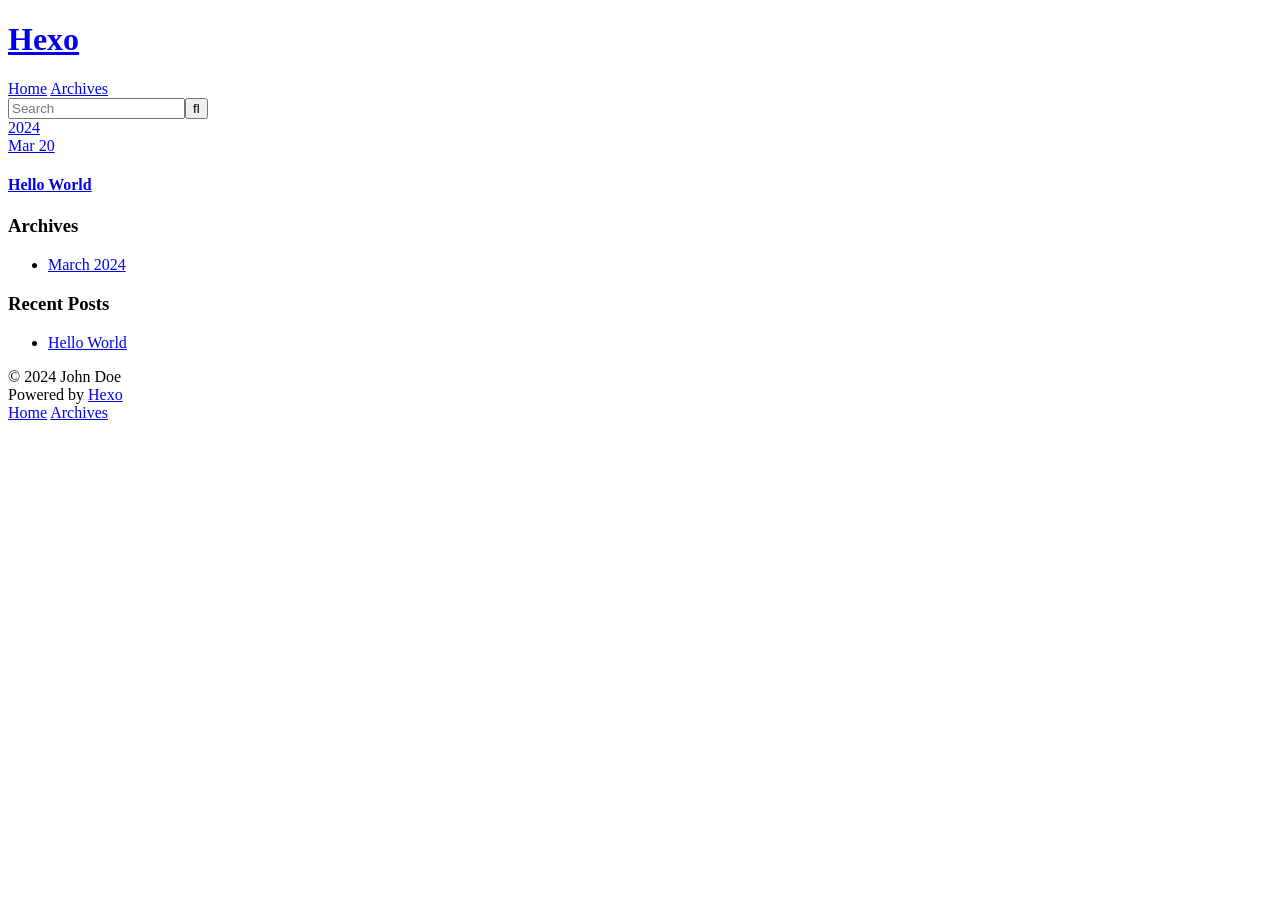
==== archives/index.html @ eaa98f66 "Site updated: 2024-03-20 21:37:16" ====
<!DOCTYPE html>
<html>
<head>
  <meta charset="utf-8">
  
  
  <title>Archives | Hexo</title>
  <meta name="viewport" content="width=device-width, initial-scale=1, shrink-to-fit=no">
  <meta property="og:type" content="website">
<meta property="og:title" content="Hexo">
<meta property="og:url" content="http://example.com/archives/index.html">
<meta property="og:site_name" content="Hexo">
<meta property="og:locale" content="en_US">
<meta property="article:author" content="John Doe">
<meta name="twitter:card" content="summary">
  
    <link rel="alternate" href="/atom.xml" title="Hexo" type="application/atom+xml">
  
  
    <link rel="shortcut icon" href="/favicon.png">
  
  
  
<link rel="stylesheet" href="/css/style.css">

  
    
<link rel="stylesheet" href="/fancybox/jquery.fancybox.min.css">

  
  
<meta name="generator" content="Hexo 7.1.1"></head>

<body>
  <div id="container">
    <div id="wrap">
      <header id="header">
  <div id="banner"></div>
  <div id="header-outer" class="outer">
    <div id="header-title" class="inner">
      <h1 id="logo-wrap">
        <a href="/" id="logo">Hexo</a>
      </h1>
      
    </div>
    <div id="header-inner" class="inner">
      <nav id="main-nav">
        <a id="main-nav-toggle" class="nav-icon"><span class="fa fa-bars"></span></a>
        
          <a class="main-nav-link" href="/">Home</a>
        
          <a class="main-nav-link" href="/archives">Archives</a>
        
      </nav>
      <nav id="sub-nav">
        
        
          <a class="nav-icon" href="/atom.xml" title="RSS Feed"><span class="fa fa-rss"></span></a>
        
        <a class="nav-icon nav-search-btn" title="Search"><span class="fa fa-search"></span></a>
      </nav>
      <div id="search-form-wrap">
        <form action="//google.com/search" method="get" accept-charset="UTF-8" class="search-form"><input type="search" name="q" class="search-form-input" placeholder="Search"><button type="submit" class="search-form-submit">&#xF002;</button><input type="hidden" name="sitesearch" value="http://example.com"></form>
      </div>
    </div>
  </div>
</header>

      <div class="outer">
        <section id="main">
  
  
    
    
      
      
      <section class="archives-wrap">
        <div class="archive-year-wrap">
          <a href="/archives/2024" class="archive-year">2024</a>
        </div>
        <div class="archives">
    
    <article class="archive-article archive-type-post">
  <div class="archive-article-inner">
    <header class="archive-article-header">
      <a href="/2024/03/20/hello-world/" class="archive-article-date">
  <time class="dt-published" datetime="2024-03-20T13:32:42.208Z" itemprop="datePublished">Mar 20</time>
</a>
      
  
    <h1 itemprop="name">
      <a class="archive-article-title" href="/2024/03/20/hello-world/">Hello World</a>
    </h1>
  

    </header>
  </div>
</article>
  
  
    </div></section>
  


</section>
        
          <aside id="sidebar">
  
    

  
    

  
    
  
    
  <div class="widget-wrap">
    <h3 class="widget-title">Archives</h3>
    <div class="widget">
      <ul class="archive-list"><li class="archive-list-item"><a class="archive-list-link" href="/archives/2024/03/">March 2024</a></li></ul>
    </div>
  </div>


  
    
  <div class="widget-wrap">
    <h3 class="widget-title">Recent Posts</h3>
    <div class="widget">
      <ul>
        
          <li>
            <a href="/2024/03/20/hello-world/">Hello World</a>
          </li>
        
      </ul>
    </div>
  </div>

  
</aside>
        
      </div>
      <footer id="footer">
  
  <div class="outer">
    <div id="footer-info" class="inner">
      
      &copy; 2024 John Doe<br>
      Powered by <a href="https://hexo.io/" target="_blank">Hexo</a>
    </div>
  </div>
</footer>

    </div>
    <nav id="mobile-nav">
  
    <a href="/" class="mobile-nav-link">Home</a>
  
    <a href="/archives" class="mobile-nav-link">Archives</a>
  
</nav>
    


<script src="/js/jquery-3.6.4.min.js"></script>



  
<script src="/fancybox/jquery.fancybox.min.js"></script>




<script src="/js/script.js"></script>





  </div>
</body>
</html>
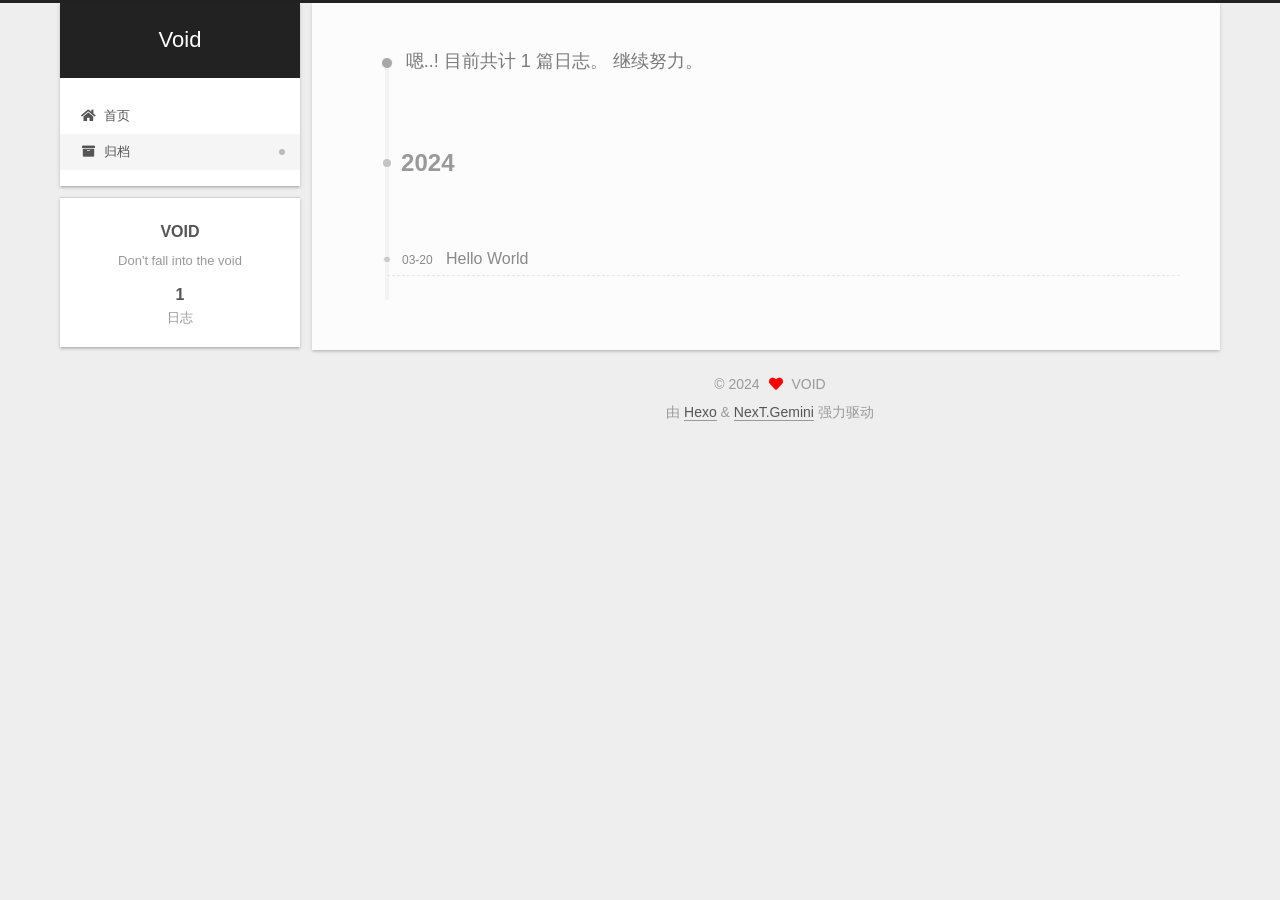
==== commit 346ae6fe: "Site updated: 2024-03-21 13:04:26" ====
--- a/archives/index.html
+++ b/archives/index.html
@@ -1,185 +1,342 @@
 <!DOCTYPE html>
-<html>
+<html lang="zh-CN">
 <head>
-  <meta charset="utf-8">
-  
-  
-  <title>Archives | Hexo</title>
-  <meta name="viewport" content="width=device-width, initial-scale=1, shrink-to-fit=no">
-  <meta property="og:type" content="website">
-<meta property="og:title" content="Hexo">
+  <meta charset="UTF-8">
+<meta name="viewport" content="width=device-width, initial-scale=1, maximum-scale=2">
+<meta name="theme-color" content="#222">
+<meta name="generator" content="Hexo 7.1.1">
+  <link rel="apple-touch-icon" sizes="180x180" href="/images/apple-touch-icon-next.png">
+  <link rel="icon" type="image/png" sizes="32x32" href="/images/favicon-32x32-next.png">
+  <link rel="icon" type="image/png" sizes="16x16" href="/images/favicon-16x16-next.png">
+  <link rel="mask-icon" href="/images/logo.svg" color="#222">
+
+<link rel="stylesheet" href="/css/main.css">
+
+
+<link rel="stylesheet" href="/lib/font-awesome/css/all.min.css">
+
+<script id="hexo-configurations">
+    var NexT = window.NexT || {};
+    var CONFIG = {"hostname":"example.com","root":"/","scheme":"Gemini","version":"7.8.0","exturl":false,"sidebar":{"position":"left","display":"post","padding":18,"offset":12,"onmobile":false},"copycode":{"enable":false,"show_result":false,"style":null},"back2top":{"enable":true,"sidebar":false,"scrollpercent":false},"bookmark":{"enable":false,"color":"#222","save":"auto"},"fancybox":false,"mediumzoom":false,"lazyload":false,"pangu":false,"comments":{"style":"tabs","active":null,"storage":true,"lazyload":false,"nav":null},"algolia":{"hits":{"per_page":10},"labels":{"input_placeholder":"Search for Posts","hits_empty":"We didn't find any results for the search: ${query}","hits_stats":"${hits} results found in ${time} ms"}},"localsearch":{"enable":false,"trigger":"auto","top_n_per_article":1,"unescape":false,"preload":false},"motion":{"enable":true,"async":false,"transition":{"post_block":"fadeIn","post_header":"slideDownIn","post_body":"slideDownIn","coll_header":"slideLeftIn","sidebar":"slideUpIn"}}};
+  </script>
+
+  <meta name="description" content="Don&#39;t fall into the void">
+<meta property="og:type" content="website">
+<meta property="og:title" content="Void">
 <meta property="og:url" content="http://example.com/archives/index.html">
-<meta property="og:site_name" content="Hexo">
-<meta property="og:locale" content="en_US">
-<meta property="article:author" content="John Doe">
+<meta property="og:site_name" content="Void">
+<meta property="og:description" content="Don&#39;t fall into the void">
+<meta property="og:locale" content="zh_CN">
+<meta property="article:author" content="VOID">
 <meta name="twitter:card" content="summary">
-  
-    <link rel="alternate" href="/atom.xml" title="Hexo" type="application/atom+xml">
-  
-  
-    <link rel="shortcut icon" href="/favicon.png">
-  
-  
-  
-<link rel="stylesheet" href="/css/style.css">
-
-  
+
+<link rel="canonical" href="http://example.com/archives/">
+
+
+<script id="page-configurations">
+  // https://hexo.io/docs/variables.html
+  CONFIG.page = {
+    sidebar: "",
+    isHome : false,
+    isPost : false,
+    lang   : 'zh-CN'
+  };
+</script>
+
+  <title>归档 | Void</title>
+  
+
+
+
+
+
+
+  <noscript>
+  <style>
+  .use-motion .brand,
+  .use-motion .menu-item,
+  .sidebar-inner,
+  .use-motion .post-block,
+  .use-motion .pagination,
+  .use-motion .comments,
+  .use-motion .post-header,
+  .use-motion .post-body,
+  .use-motion .collection-header { opacity: initial; }
+
+  .use-motion .site-title,
+  .use-motion .site-subtitle {
+    opacity: initial;
+    top: initial;
+  }
+
+  .use-motion .logo-line-before i { left: initial; }
+  .use-motion .logo-line-after i { right: initial; }
+  </style>
+</noscript>
+
+</head>
+
+<body itemscope itemtype="http://schema.org/WebPage">
+  <div class="container use-motion">
+    <div class="headband"></div>
+
+    <header class="header" itemscope itemtype="http://schema.org/WPHeader">
+      <div class="header-inner"><div class="site-brand-container">
+  <div class="site-nav-toggle">
+    <div class="toggle" aria-label="切换导航栏">
+      <span class="toggle-line toggle-line-first"></span>
+      <span class="toggle-line toggle-line-middle"></span>
+      <span class="toggle-line toggle-line-last"></span>
+    </div>
+  </div>
+
+  <div class="site-meta">
+
+    <a href="/" class="brand" rel="start">
+      <span class="logo-line-before"><i></i></span>
+      <h1 class="site-title">Void</h1>
+      <span class="logo-line-after"><i></i></span>
+    </a>
+  </div>
+
+  <div class="site-nav-right">
+    <div class="toggle popup-trigger">
+    </div>
+  </div>
+</div>
+
+
+
+
+<nav class="site-nav">
+  <ul id="menu" class="main-menu menu">
+        <li class="menu-item menu-item-home">
+
+    <a href="/" rel="section"><i class="fa fa-home fa-fw"></i>首页</a>
+
+  </li>
+        <li class="menu-item menu-item-archives">
+
+    <a href="/archives/" rel="section"><i class="fa fa-archive fa-fw"></i>归档</a>
+
+  </li>
+  </ul>
+</nav>
+
+
+
+
+</div>
+    </header>
+
     
-<link rel="stylesheet" href="/fancybox/jquery.fancybox.min.css">
-
-  
-  
-<meta name="generator" content="Hexo 7.1.1"></head>
-
-<body>
-  <div id="container">
-    <div id="wrap">
-      <header id="header">
-  <div id="banner"></div>
-  <div id="header-outer" class="outer">
-    <div id="header-title" class="inner">
-      <h1 id="logo-wrap">
-        <a href="/" id="logo">Hexo</a>
-      </h1>
+  <div class="back-to-top">
+    <i class="fa fa-arrow-up"></i>
+    <span>0%</span>
+  </div>
+
+
+    <main class="main">
+      <div class="main-inner">
+        <div class="content-wrap">
+          
+
+          <div class="content archive">
+            
+
+  
+  
+  
+  <div class="post-block">
+    <div class="posts-collapse">
+      <div class="collection-title">
+        <span class="collection-header">嗯..! 目前共计 1 篇日志。 继续努力。</span>
+      </div>
+
       
-    </div>
-    <div id="header-inner" class="inner">
-      <nav id="main-nav">
-        <a id="main-nav-toggle" class="nav-icon"><span class="fa fa-bars"></span></a>
+    <div class="collection-year">
+      <span class="collection-header">2024</span>
+    </div>
+
+  <article itemscope itemtype="http://schema.org/Article">
+    <header class="post-header">
+
+      <div class="post-meta">
+        <time itemprop="dateCreated"
+              datetime="2024-03-20T21:32:42+08:00"
+              content="2024-03-20">
+          03-20
+        </time>
+      </div>
+
+      <div class="post-title">
+          <a class="post-title-link" href="/2024/03/20/hello-world/" itemprop="url">
+            <span itemprop="name">Hello World</span>
+          </a>
+      </div>
+
+    </header>
+  </article>
+
+
+    </div>
+  </div>
+  
+  
+  
+
+  
+
+
+
+          </div>
+          
+
+<script>
+  window.addEventListener('tabs:register', () => {
+    let { activeClass } = CONFIG.comments;
+    if (CONFIG.comments.storage) {
+      activeClass = localStorage.getItem('comments_active') || activeClass;
+    }
+    if (activeClass) {
+      let activeTab = document.querySelector(`a[href="#comment-${activeClass}"]`);
+      if (activeTab) {
+        activeTab.click();
+      }
+    }
+  });
+  if (CONFIG.comments.storage) {
+    window.addEventListener('tabs:click', event => {
+      if (!event.target.matches('.tabs-comment .tab-content .tab-pane')) return;
+      let commentClass = event.target.classList[1];
+      localStorage.setItem('comments_active', commentClass);
+    });
+  }
+</script>
+
+        </div>
+          
+  
+  <div class="toggle sidebar-toggle">
+    <span class="toggle-line toggle-line-first"></span>
+    <span class="toggle-line toggle-line-middle"></span>
+    <span class="toggle-line toggle-line-last"></span>
+  </div>
+
+  <aside class="sidebar">
+    <div class="sidebar-inner">
+
+      <ul class="sidebar-nav motion-element">
+        <li class="sidebar-nav-toc">
+          文章目录
+        </li>
+        <li class="sidebar-nav-overview">
+          站点概览
+        </li>
+      </ul>
+
+      <!--noindex-->
+      <div class="post-toc-wrap sidebar-panel">
+      </div>
+      <!--/noindex-->
+
+      <div class="site-overview-wrap sidebar-panel">
+        <div class="site-author motion-element" itemprop="author" itemscope itemtype="http://schema.org/Person">
+  <p class="site-author-name" itemprop="name">VOID</p>
+  <div class="site-description" itemprop="description">Don't fall into the void</div>
+</div>
+<div class="site-state-wrap motion-element">
+  <nav class="site-state">
+      <div class="site-state-item site-state-posts">
+          <a href="/archives/">
         
-          <a class="main-nav-link" href="/">Home</a>
+          <span class="site-state-item-count">1</span>
+          <span class="site-state-item-name">日志</span>
+        </a>
+      </div>
+  </nav>
+</div>
+
+
+
+      </div>
+
+    </div>
+  </aside>
+  <div id="sidebar-dimmer"></div>
+
+
+      </div>
+    </main>
+
+    <footer class="footer">
+      <div class="footer-inner">
         
-          <a class="main-nav-link" href="/archives">Archives</a>
+
         
-      </nav>
-      <nav id="sub-nav">
+
+<div class="copyright">
+  
+  &copy; 
+  <span itemprop="copyrightYear">2024</span>
+  <span class="with-love">
+    <i class="fa fa-heart"></i>
+  </span>
+  <span class="author" itemprop="copyrightHolder">VOID</span>
+</div>
+  <div class="powered-by">由 <a href="https://hexo.io/" class="theme-link" rel="noopener" target="_blank">Hexo</a> & <a href="https://theme-next.org/" class="theme-link" rel="noopener" target="_blank">NexT.Gemini</a> 强力驱动
+  </div>
+
         
-        
-          <a class="nav-icon" href="/atom.xml" title="RSS Feed"><span class="fa fa-rss"></span></a>
-        
-        <a class="nav-icon nav-search-btn" title="Search"><span class="fa fa-search"></span></a>
-      </nav>
-      <div id="search-form-wrap">
-        <form action="//google.com/search" method="get" accept-charset="UTF-8" class="search-form"><input type="search" name="q" class="search-form-input" placeholder="Search"><button type="submit" class="search-form-submit">&#xF002;</button><input type="hidden" name="sitesearch" value="http://example.com"></form>
-      </div>
-    </div>
-  </div>
-</header>
-
-      <div class="outer">
-        <section id="main">
-  
-  
-    
-    
-      
-      
-      <section class="archives-wrap">
-        <div class="archive-year-wrap">
-          <a href="/archives/2024" class="archive-year">2024</a>
-        </div>
-        <div class="archives">
-    
-    <article class="archive-article archive-type-post">
-  <div class="archive-article-inner">
-    <header class="archive-article-header">
-      <a href="/2024/03/20/hello-world/" class="archive-article-date">
-  <time class="dt-published" datetime="2024-03-20T13:32:42.208Z" itemprop="datePublished">Mar 20</time>
-</a>
-      
-  
-    <h1 itemprop="name">
-      <a class="archive-article-title" href="/2024/03/20/hello-world/">Hello World</a>
-    </h1>
-  
-
-    </header>
-  </div>
-</article>
-  
-  
-    </div></section>
-  
-
-
-</section>
-        
-          <aside id="sidebar">
-  
-    
-
-  
-    
-
-  
-    
-  
-    
-  <div class="widget-wrap">
-    <h3 class="widget-title">Archives</h3>
-    <div class="widget">
-      <ul class="archive-list"><li class="archive-list-item"><a class="archive-list-link" href="/archives/2024/03/">March 2024</a></li></ul>
-    </div>
-  </div>
-
-
-  
-    
-  <div class="widget-wrap">
-    <h3 class="widget-title">Recent Posts</h3>
-    <div class="widget">
-      <ul>
-        
-          <li>
-            <a href="/2024/03/20/hello-world/">Hello World</a>
-          </li>
-        
-      </ul>
-    </div>
-  </div>
-
-  
-</aside>
-        
-      </div>
-      <footer id="footer">
-  
-  <div class="outer">
-    <div id="footer-info" class="inner">
-      
-      &copy; 2024 John Doe<br>
-      Powered by <a href="https://hexo.io/" target="_blank">Hexo</a>
-    </div>
-  </div>
-</footer>
-
-    </div>
-    <nav id="mobile-nav">
-  
-    <a href="/" class="mobile-nav-link">Home</a>
-  
-    <a href="/archives" class="mobile-nav-link">Archives</a>
-  
-</nav>
-    
-
-
-<script src="/js/jquery-3.6.4.min.js"></script>
-
-
-
-  
-<script src="/fancybox/jquery.fancybox.min.js"></script>
-
-
-
-
-<script src="/js/script.js"></script>
-
-
-
-
-
-  </div>
+
+
+
+
+
+
+
+
+      </div>
+    </footer>
+  </div>
+
+  
+  <script src="/lib/anime.min.js"></script>
+  <script src="/lib/velocity/velocity.min.js"></script>
+  <script src="/lib/velocity/velocity.ui.min.js"></script>
+
+<script src="/js/utils.js"></script>
+
+<script src="/js/motion.js"></script>
+
+
+<script src="/js/schemes/pisces.js"></script>
+
+
+<script src="/js/next-boot.js"></script>
+
+
+
+
+  
+
+
+
+
+
+
+
+
+
+
+
+
+
+
+
+  
+
+  
+
 </body>
-</html>+</html>
--- a/css/main.css
+++ b/css/main.css
@@ -0,0 +1,2565 @@
+:root {
+  --body-bg-color: #eee;
+  --content-bg-color: #fff;
+  --card-bg-color: #f5f5f5;
+  --text-color: #555;
+  --blockquote-color: #666;
+  --link-color: #555;
+  --link-hover-color: #222;
+  --brand-color: #fff;
+  --brand-hover-color: #fff;
+  --table-row-odd-bg-color: #f9f9f9;
+  --table-row-hover-bg-color: #f5f5f5;
+  --menu-item-bg-color: #f5f5f5;
+  --btn-default-bg: #fff;
+  --btn-default-color: #555;
+  --btn-default-border-color: #555;
+  --btn-default-hover-bg: #222;
+  --btn-default-hover-color: #fff;
+  --btn-default-hover-border-color: #222;
+}
+html {
+  line-height: 1.15; /* 1 */
+  -webkit-text-size-adjust: 100%; /* 2 */
+}
+body {
+  margin: 0;
+}
+main {
+  display: block;
+}
+h1 {
+  font-size: 2em;
+  margin: 0.67em 0;
+}
+hr {
+  box-sizing: content-box; /* 1 */
+  height: 0; /* 1 */
+  overflow: visible; /* 2 */
+}
+pre {
+  font-family: monospace, monospace; /* 1 */
+  font-size: 1em; /* 2 */
+}
+a {
+  background: transparent;
+}
+abbr[title] {
+  border-bottom: none; /* 1 */
+  text-decoration: underline; /* 2 */
+  text-decoration: underline dotted; /* 2 */
+}
+b,
+strong {
+  font-weight: bolder;
+}
+code,
+kbd,
+samp {
+  font-family: monospace, monospace; /* 1 */
+  font-size: 1em; /* 2 */
+}
+small {
+  font-size: 80%;
+}
+sub,
+sup {
+  font-size: 75%;
+  line-height: 0;
+  position: relative;
+  vertical-align: baseline;
+}
+sub {
+  bottom: -0.25em;
+}
+sup {
+  top: -0.5em;
+}
+img {
+  border-style: none;
+}
+button,
+input,
+optgroup,
+select,
+textarea {
+  font-family: inherit; /* 1 */
+  font-size: 100%; /* 1 */
+  line-height: 1.15; /* 1 */
+  margin: 0; /* 2 */
+}
+button,
+input {
+/* 1 */
+  overflow: visible;
+}
+button,
+select {
+/* 1 */
+  text-transform: none;
+}
+button,
+[type='button'],
+[type='reset'],
+[type='submit'] {
+  -webkit-appearance: button;
+}
+button::-moz-focus-inner,
+[type='button']::-moz-focus-inner,
+[type='reset']::-moz-focus-inner,
+[type='submit']::-moz-focus-inner {
+  border-style: none;
+  padding: 0;
+}
+button:-moz-focusring,
+[type='button']:-moz-focusring,
+[type='reset']:-moz-focusring,
+[type='submit']:-moz-focusring {
+  outline: 1px dotted ButtonText;
+}
+fieldset {
+  padding: 0.35em 0.75em 0.625em;
+}
+legend {
+  box-sizing: border-box; /* 1 */
+  color: inherit; /* 2 */
+  display: table; /* 1 */
+  max-width: 100%; /* 1 */
+  padding: 0; /* 3 */
+  white-space: normal; /* 1 */
+}
+progress {
+  vertical-align: baseline;
+}
+textarea {
+  overflow: auto;
+}
+[type='checkbox'],
+[type='radio'] {
+  box-sizing: border-box; /* 1 */
+  padding: 0; /* 2 */
+}
+[type='number']::-webkit-inner-spin-button,
+[type='number']::-webkit-outer-spin-button {
+  height: auto;
+}
+[type='search'] {
+  outline-offset: -2px; /* 2 */
+  -webkit-appearance: textfield; /* 1 */
+}
+[type='search']::-webkit-search-decoration {
+  -webkit-appearance: none;
+}
+::-webkit-file-upload-button {
+  font: inherit; /* 2 */
+  -webkit-appearance: button; /* 1 */
+}
+details {
+  display: block;
+}
+summary {
+  display: list-item;
+}
+template {
+  display: none;
+}
+[hidden] {
+  display: none;
+}
+::selection {
+  background: #262a30;
+  color: #eee;
+}
+html,
+body {
+  height: 100%;
+}
+body {
+  background: var(--body-bg-color);
+  color: var(--text-color);
+  font-family: 'Lato', "PingFang SC", "Microsoft YaHei", sans-serif;
+  font-size: 1em;
+  line-height: 2;
+}
+@media (max-width: 991px) {
+  body {
+    padding-left: 0 !important;
+    padding-right: 0 !important;
+  }
+}
+h1,
+h2,
+h3,
+h4,
+h5,
+h6 {
+  font-family: 'Lato', "PingFang SC", "Microsoft YaHei", sans-serif;
+  font-weight: bold;
+  line-height: 1.5;
+  margin: 20px 0 15px;
+}
+h1 {
+  font-size: 1.5em;
+}
+h2 {
+  font-size: 1.375em;
+}
+h3 {
+  font-size: 1.25em;
+}
+h4 {
+  font-size: 1.125em;
+}
+h5 {
+  font-size: 1em;
+}
+h6 {
+  font-size: 0.875em;
+}
+p {
+  margin: 0 0 20px 0;
+}
+a,
+span.exturl {
+  border-bottom: 1px solid #999;
+  color: var(--link-color);
+  outline: 0;
+  text-decoration: none;
+  overflow-wrap: break-word;
+  word-wrap: break-word;
+  cursor: pointer;
+}
+a:hover,
+span.exturl:hover {
+  border-bottom-color: var(--link-hover-color);
+  color: var(--link-hover-color);
+}
+iframe,
+img,
+video {
+  display: block;
+  margin-left: auto;
+  margin-right: auto;
+  max-width: 100%;
+}
+hr {
+  background-image: repeating-linear-gradient(-45deg, #ddd, #ddd 4px, transparent 4px, transparent 8px);
+  border: 0;
+  height: 3px;
+  margin: 40px 0;
+}
+blockquote {
+  border-left: 4px solid #ddd;
+  color: var(--blockquote-color);
+  margin: 0;
+  padding: 0 15px;
+}
+blockquote cite::before {
+  content: '-';
+  padding: 0 5px;
+}
+dt {
+  font-weight: bold;
+}
+dd {
+  margin: 0;
+  padding: 0;
+}
+kbd {
+  background-color: #f5f5f5;
+  background-image: linear-gradient(#eee, #fff, #eee);
+  border: 1px solid #ccc;
+  border-radius: 0.2em;
+  box-shadow: 0.1em 0.1em 0.2em rgba(0,0,0,0.1);
+  color: #555;
+  font-family: inherit;
+  padding: 0.1em 0.3em;
+  white-space: nowrap;
+}
+.table-container {
+  overflow: auto;
+}
+table {
+  border-collapse: collapse;
+  border-spacing: 0;
+  font-size: 0.875em;
+  margin: 0 0 20px 0;
+  width: 100%;
+}
+tbody tr:nth-of-type(odd) {
+  background: var(--table-row-odd-bg-color);
+}
+tbody tr:hover {
+  background: var(--table-row-hover-bg-color);
+}
+caption,
+th,
+td {
+  font-weight: normal;
+  padding: 8px;
+  vertical-align: middle;
+}
+th,
+td {
+  border: 1px solid #ddd;
+  border-bottom: 3px solid #ddd;
+}
+th {
+  font-weight: 700;
+  padding-bottom: 10px;
+}
+td {
+  border-bottom-width: 1px;
+}
+.btn {
+  background: var(--btn-default-bg);
+  border: 2px solid var(--btn-default-border-color);
+  border-radius: 2px;
+  color: var(--btn-default-color);
+  display: inline-block;
+  font-size: 0.875em;
+  line-height: 2;
+  padding: 0 20px;
+  text-decoration: none;
+  transition-property: background-color;
+  transition-delay: 0s;
+  transition-duration: 0.2s;
+  transition-timing-function: ease-in-out;
+}
+.btn:hover {
+  background: var(--btn-default-hover-bg);
+  border-color: var(--btn-default-hover-border-color);
+  color: var(--btn-default-hover-color);
+}
+.btn + .btn {
+  margin: 0 0 8px 8px;
+}
+.btn .fa-fw {
+  text-align: left;
+  width: 1.285714285714286em;
+}
+.toggle {
+  line-height: 0;
+}
+.toggle .toggle-line {
+  background: #fff;
+  display: inline-block;
+  height: 2px;
+  left: 0;
+  position: relative;
+  top: 0;
+  transition: all 0.4s;
+  vertical-align: top;
+  width: 100%;
+}
+.toggle .toggle-line:not(:first-child) {
+  margin-top: 3px;
+}
+.toggle.toggle-arrow .toggle-line-first {
+  left: 50%;
+  top: 2px;
+  transform: rotate(45deg);
+  width: 50%;
+}
+.toggle.toggle-arrow .toggle-line-middle {
+  left: 2px;
+  width: 90%;
+}
+.toggle.toggle-arrow .toggle-line-last {
+  left: 50%;
+  top: -2px;
+  transform: rotate(-45deg);
+  width: 50%;
+}
+.toggle.toggle-close .toggle-line-first {
+  transform: rotate(-45deg);
+  top: 5px;
+}
+.toggle.toggle-close .toggle-line-middle {
+  opacity: 0;
+}
+.toggle.toggle-close .toggle-line-last {
+  transform: rotate(45deg);
+  top: -5px;
+}
+.highlight,
+pre {
+  background: #f7f7f7;
+  color: #4d4d4c;
+  line-height: 1.6;
+  margin: 0 auto 20px;
+}
+pre,
+code {
+  font-family: consolas, Menlo, monospace, "PingFang SC", "Microsoft YaHei";
+}
+code {
+  background: #eee;
+  border-radius: 3px;
+  color: #555;
+  padding: 2px 4px;
+  overflow-wrap: break-word;
+  word-wrap: break-word;
+}
+.highlight *::selection {
+  background: #d6d6d6;
+}
+.highlight pre {
+  border: 0;
+  margin: 0;
+  padding: 10px 0;
+}
+.highlight table {
+  border: 0;
+  margin: 0;
+  width: auto;
+}
+.highlight td {
+  border: 0;
+  padding: 0;
+}
+.highlight figcaption {
+  background: #eff2f3;
+  color: #4d4d4c;
+  display: flex;
+  font-size: 0.875em;
+  justify-content: space-between;
+  line-height: 1.2;
+  padding: 0.5em;
+}
+.highlight figcaption a {
+  color: #4d4d4c;
+}
+.highlight figcaption a:hover {
+  border-bottom-color: #4d4d4c;
+}
+.highlight .gutter {
+  -moz-user-select: none;
+  -ms-user-select: none;
+  -webkit-user-select: none;
+  user-select: none;
+}
+.highlight .gutter pre {
+  background: #eff2f3;
+  color: #869194;
+  padding-left: 10px;
+  padding-right: 10px;
+  text-align: right;
+}
+.highlight .code pre {
+  background: #f7f7f7;
+  padding-left: 10px;
+  width: 100%;
+}
+.gist table {
+  width: auto;
+}
+.gist table td {
+  border: 0;
+}
+pre {
+  overflow: auto;
+  padding: 10px;
+}
+pre code {
+  background: none;
+  color: #4d4d4c;
+  font-size: 0.875em;
+  padding: 0;
+  text-shadow: none;
+}
+pre .deletion {
+  background: #fdd;
+}
+pre .addition {
+  background: #dfd;
+}
+pre .meta {
+  color: #eab700;
+  -moz-user-select: none;
+  -ms-user-select: none;
+  -webkit-user-select: none;
+  user-select: none;
+}
+pre .comment {
+  color: #8e908c;
+}
+pre .variable,
+pre .attribute,
+pre .tag,
+pre .name,
+pre .regexp,
+pre .ruby .constant,
+pre .xml .tag .title,
+pre .xml .pi,
+pre .xml .doctype,
+pre .html .doctype,
+pre .css .id,
+pre .css .class,
+pre .css .pseudo {
+  color: #c82829;
+}
+pre .number,
+pre .preprocessor,
+pre .built_in,
+pre .builtin-name,
+pre .literal,
+pre .params,
+pre .constant,
+pre .command {
+  color: #f5871f;
+}
+pre .ruby .class .title,
+pre .css .rules .attribute,
+pre .string,
+pre .symbol,
+pre .value,
+pre .inheritance,
+pre .header,
+pre .ruby .symbol,
+pre .xml .cdata,
+pre .special,
+pre .formula {
+  color: #718c00;
+}
+pre .title,
+pre .css .hexcolor {
+  color: #3e999f;
+}
+pre .function,
+pre .python .decorator,
+pre .python .title,
+pre .ruby .function .title,
+pre .ruby .title .keyword,
+pre .perl .sub,
+pre .javascript .title,
+pre .coffeescript .title {
+  color: #4271ae;
+}
+pre .keyword,
+pre .javascript .function {
+  color: #8959a8;
+}
+.blockquote-center {
+  border-left: none;
+  margin: 40px 0;
+  padding: 0;
+  position: relative;
+  text-align: center;
+}
+.blockquote-center .fa {
+  display: block;
+  opacity: 0.6;
+  position: absolute;
+  width: 100%;
+}
+.blockquote-center .fa-quote-left {
+  border-top: 1px solid #ccc;
+  text-align: left;
+  top: -20px;
+}
+.blockquote-center .fa-quote-right {
+  border-bottom: 1px solid #ccc;
+  text-align: right;
+  bottom: -20px;
+}
+.blockquote-center p,
+.blockquote-center div {
+  text-align: center;
+}
+.post-body .group-picture img {
+  margin: 0 auto;
+  padding: 0 3px;
+}
+.group-picture-row {
+  margin-bottom: 6px;
+  overflow: hidden;
+}
+.group-picture-column {
+  float: left;
+  margin-bottom: 10px;
+}
+.post-body .label {
+  color: #555;
+  display: inline;
+  padding: 0 2px;
+}
+.post-body .label.default {
+  background: #f0f0f0;
+}
+.post-body .label.primary {
+  background: #efe6f7;
+}
+.post-body .label.info {
+  background: #e5f2f8;
+}
+.post-body .label.success {
+  background: #e7f4e9;
+}
+.post-body .label.warning {
+  background: #fcf6e1;
+}
+.post-body .label.danger {
+  background: #fae8eb;
+}
+.post-body .tabs {
+  margin-bottom: 20px;
+}
+.post-body .tabs,
+.tabs-comment {
+  display: block;
+  padding-top: 10px;
+  position: relative;
+}
+.post-body .tabs ul.nav-tabs,
+.tabs-comment ul.nav-tabs {
+  display: flex;
+  flex-wrap: wrap;
+  margin: 0;
+  margin-bottom: -1px;
+  padding: 0;
+}
+@media (max-width: 413px) {
+  .post-body .tabs ul.nav-tabs,
+  .tabs-comment ul.nav-tabs {
+    display: block;
+    margin-bottom: 5px;
+  }
+}
+.post-body .tabs ul.nav-tabs li.tab,
+.tabs-comment ul.nav-tabs li.tab {
+  border-bottom: 1px solid #ddd;
+  border-left: 1px solid transparent;
+  border-right: 1px solid transparent;
+  border-top: 3px solid transparent;
+  flex-grow: 1;
+  list-style-type: none;
+  border-radius: 0 0 0 0;
+}
+@media (max-width: 413px) {
+  .post-body .tabs ul.nav-tabs li.tab,
+  .tabs-comment ul.nav-tabs li.tab {
+    border-bottom: 1px solid transparent;
+    border-left: 3px solid transparent;
+    border-right: 1px solid transparent;
+    border-top: 1px solid transparent;
+  }
+}
+@media (max-width: 413px) {
+  .post-body .tabs ul.nav-tabs li.tab,
+  .tabs-comment ul.nav-tabs li.tab {
+    border-radius: 0;
+  }
+}
+.post-body .tabs ul.nav-tabs li.tab a,
+.tabs-comment ul.nav-tabs li.tab a {
+  border-bottom: initial;
+  display: block;
+  line-height: 1.8;
+  outline: 0;
+  padding: 0.25em 0.75em;
+  text-align: center;
+  transition-delay: 0s;
+  transition-duration: 0.2s;
+  transition-timing-function: ease-out;
+}
+.post-body .tabs ul.nav-tabs li.tab a i,
+.tabs-comment ul.nav-tabs li.tab a i {
+  width: 1.285714285714286em;
+}
+.post-body .tabs ul.nav-tabs li.tab.active,
+.tabs-comment ul.nav-tabs li.tab.active {
+  border-bottom: 1px solid transparent;
+  border-left: 1px solid #ddd;
+  border-right: 1px solid #ddd;
+  border-top: 3px solid #fc6423;
+}
+@media (max-width: 413px) {
+  .post-body .tabs ul.nav-tabs li.tab.active,
+  .tabs-comment ul.nav-tabs li.tab.active {
+    border-bottom: 1px solid #ddd;
+    border-left: 3px solid #fc6423;
+    border-right: 1px solid #ddd;
+    border-top: 1px solid #ddd;
+  }
+}
+.post-body .tabs ul.nav-tabs li.tab.active a,
+.tabs-comment ul.nav-tabs li.tab.active a {
+  color: var(--link-color);
+  cursor: default;
+}
+.post-body .tabs .tab-content .tab-pane,
+.tabs-comment .tab-content .tab-pane {
+  border: 1px solid #ddd;
+  border-top: 0;
+  padding: 20px 20px 0 20px;
+  border-radius: 0;
+}
+.post-body .tabs .tab-content .tab-pane:not(.active),
+.tabs-comment .tab-content .tab-pane:not(.active) {
+  display: none;
+}
+.post-body .tabs .tab-content .tab-pane.active,
+.tabs-comment .tab-content .tab-pane.active {
+  display: block;
+}
+.post-body .tabs .tab-content .tab-pane.active:nth-of-type(1),
+.tabs-comment .tab-content .tab-pane.active:nth-of-type(1) {
+  border-radius: 0 0 0 0;
+}
+@media (max-width: 413px) {
+  .post-body .tabs .tab-content .tab-pane.active:nth-of-type(1),
+  .tabs-comment .tab-content .tab-pane.active:nth-of-type(1) {
+    border-radius: 0;
+  }
+}
+.post-body .note {
+  border-radius: 3px;
+  margin-bottom: 20px;
+  padding: 1em;
+  position: relative;
+  border: 1px solid #eee;
+  border-left-width: 5px;
+}
+.post-body .note h2,
+.post-body .note h3,
+.post-body .note h4,
+.post-body .note h5,
+.post-body .note h6 {
+  margin-top: 0;
+  border-bottom: initial;
+  margin-bottom: 0;
+  padding-top: 0;
+}
+.post-body .note p:first-child,
+.post-body .note ul:first-child,
+.post-body .note ol:first-child,
+.post-body .note table:first-child,
+.post-body .note pre:first-child,
+.post-body .note blockquote:first-child,
+.post-body .note img:first-child {
+  margin-top: 0;
+}
+.post-body .note p:last-child,
+.post-body .note ul:last-child,
+.post-body .note ol:last-child,
+.post-body .note table:last-child,
+.post-body .note pre:last-child,
+.post-body .note blockquote:last-child,
+.post-body .note img:last-child {
+  margin-bottom: 0;
+}
+.post-body .note.default {
+  border-left-color: #777;
+}
+.post-body .note.default h2,
+.post-body .note.default h3,
+.post-body .note.default h4,
+.post-body .note.default h5,
+.post-body .note.default h6 {
+  color: #777;
+}
+.post-body .note.primary {
+  border-left-color: #6f42c1;
+}
+.post-body .note.primary h2,
+.post-body .note.primary h3,
+.post-body .note.primary h4,
+.post-body .note.primary h5,
+.post-body .note.primary h6 {
+  color: #6f42c1;
+}
+.post-body .note.info {
+  border-left-color: #428bca;
+}
+.post-body .note.info h2,
+.post-body .note.info h3,
+.post-body .note.info h4,
+.post-body .note.info h5,
+.post-body .note.info h6 {
+  color: #428bca;
+}
+.post-body .note.success {
+  border-left-color: #5cb85c;
+}
+.post-body .note.success h2,
+.post-body .note.success h3,
+.post-body .note.success h4,
+.post-body .note.success h5,
+.post-body .note.success h6 {
+  color: #5cb85c;
+}
+.post-body .note.warning {
+  border-left-color: #f0ad4e;
+}
+.post-body .note.warning h2,
+.post-body .note.warning h3,
+.post-body .note.warning h4,
+.post-body .note.warning h5,
+.post-body .note.warning h6 {
+  color: #f0ad4e;
+}
+.post-body .note.danger {
+  border-left-color: #d9534f;
+}
+.post-body .note.danger h2,
+.post-body .note.danger h3,
+.post-body .note.danger h4,
+.post-body .note.danger h5,
+.post-body .note.danger h6 {
+  color: #d9534f;
+}
+.pagination .prev,
+.pagination .next,
+.pagination .page-number,
+.pagination .space {
+  display: inline-block;
+  margin: 0 10px;
+  padding: 0 11px;
+  position: relative;
+  top: -1px;
+}
+@media (max-width: 767px) {
+  .pagination .prev,
+  .pagination .next,
+  .pagination .page-number,
+  .pagination .space {
+    margin: 0 5px;
+  }
+}
+.pagination {
+  border-top: 1px solid #eee;
+  margin: 120px 0 0;
+  text-align: center;
+}
+.pagination .prev,
+.pagination .next,
+.pagination .page-number {
+  border-bottom: 0;
+  border-top: 1px solid #eee;
+  transition-property: border-color;
+  transition-delay: 0s;
+  transition-duration: 0.2s;
+  transition-timing-function: ease-in-out;
+}
+.pagination .prev:hover,
+.pagination .next:hover,
+.pagination .page-number:hover {
+  border-top-color: #222;
+}
+.pagination .space {
+  margin: 0;
+  padding: 0;
+}
+.pagination .prev {
+  margin-left: 0;
+}
+.pagination .next {
+  margin-right: 0;
+}
+.pagination .page-number.current {
+  background: #ccc;
+  border-top-color: #ccc;
+  color: #fff;
+}
+@media (max-width: 767px) {
+  .pagination {
+    border-top: none;
+  }
+  .pagination .prev,
+  .pagination .next,
+  .pagination .page-number {
+    border-bottom: 1px solid #eee;
+    border-top: 0;
+    margin-bottom: 10px;
+    padding: 0 10px;
+  }
+  .pagination .prev:hover,
+  .pagination .next:hover,
+  .pagination .page-number:hover {
+    border-bottom-color: #222;
+  }
+}
+.comments {
+  margin-top: 60px;
+  overflow: hidden;
+}
+.comment-button-group {
+  display: flex;
+  flex-wrap: wrap-reverse;
+  justify-content: center;
+  margin: 1em 0;
+}
+.comment-button-group .comment-button {
+  margin: 0.1em 0.2em;
+}
+.comment-button-group .comment-button.active {
+  background: var(--btn-default-hover-bg);
+  border-color: var(--btn-default-hover-border-color);
+  color: var(--btn-default-hover-color);
+}
+.comment-position {
+  display: none;
+}
+.comment-position.active {
+  display: block;
+}
+.tabs-comment {
+  background: var(--content-bg-color);
+  margin-top: 4em;
+  padding-top: 0;
+}
+.tabs-comment .comments {
+  border: 0;
+  box-shadow: none;
+  margin-top: 0;
+  padding-top: 0;
+}
+.container {
+  min-height: 100%;
+  position: relative;
+}
+.main-inner {
+  margin: 0 auto;
+  width: calc(100% - 20px);
+}
+@media (min-width: 1200px) {
+  .main-inner {
+    width: 1160px;
+  }
+}
+@media (min-width: 1600px) {
+  .main-inner {
+    width: 73%;
+  }
+}
+@media (max-width: 767px) {
+  .content-wrap {
+    padding: 0 20px;
+  }
+}
+.header {
+  background: transparent;
+}
+.header-inner {
+  margin: 0 auto;
+  width: calc(100% - 20px);
+}
+@media (min-width: 1200px) {
+  .header-inner {
+    width: 1160px;
+  }
+}
+@media (min-width: 1600px) {
+  .header-inner {
+    width: 73%;
+  }
+}
+.site-brand-container {
+  display: flex;
+  flex-shrink: 0;
+  padding: 0 10px;
+}
+.headband {
+  background: #222;
+  height: 3px;
+}
+.site-meta {
+  flex-grow: 1;
+  text-align: center;
+}
+@media (max-width: 767px) {
+  .site-meta {
+    text-align: center;
+  }
+}
+.brand {
+  border-bottom: none;
+  color: var(--brand-color);
+  display: inline-block;
+  line-height: 1.375em;
+  padding: 0 40px;
+  position: relative;
+}
+.brand:hover {
+  color: var(--brand-hover-color);
+}
+.site-title {
+  font-family: 'Lato', "PingFang SC", "Microsoft YaHei", sans-serif;
+  font-size: 1.375em;
+  font-weight: normal;
+  margin: 0;
+}
+.site-subtitle {
+  color: #ddd;
+  font-size: 0.8125em;
+  margin: 10px 0;
+}
+.use-motion .brand {
+  opacity: 0;
+}
+.use-motion .site-title,
+.use-motion .site-subtitle,
+.use-motion .custom-logo-image {
+  opacity: 0;
+  position: relative;
+  top: -10px;
+}
+.site-nav-toggle,
+.site-nav-right {
+  display: none;
+}
+@media (max-width: 767px) {
+  .site-nav-toggle,
+  .site-nav-right {
+    display: flex;
+    flex-direction: column;
+    justify-content: center;
+  }
+}
+.site-nav-toggle .toggle,
+.site-nav-right .toggle {
+  color: var(--text-color);
+  padding: 10px;
+  width: 22px;
+}
+.site-nav-toggle .toggle .toggle-line,
+.site-nav-right .toggle .toggle-line {
+  background: var(--text-color);
+  border-radius: 1px;
+}
+.site-nav {
+  display: block;
+}
+@media (max-width: 767px) {
+  .site-nav {
+    clear: both;
+    display: none;
+  }
+}
+.site-nav.site-nav-on {
+  display: block;
+}
+.menu {
+  margin-top: 20px;
+  padding-left: 0;
+  text-align: center;
+}
+.menu-item {
+  display: inline-block;
+  list-style: none;
+  margin: 0 10px;
+}
+@media (max-width: 767px) {
+  .menu-item {
+    display: block;
+    margin-top: 10px;
+  }
+  .menu-item.menu-item-search {
+    display: none;
+  }
+}
+.menu-item a,
+.menu-item span.exturl {
+  border-bottom: 0;
+  display: block;
+  font-size: 0.8125em;
+  transition-property: border-color;
+  transition-delay: 0s;
+  transition-duration: 0.2s;
+  transition-timing-function: ease-in-out;
+}
+@media (hover: none) {
+  .menu-item a:hover,
+  .menu-item span.exturl:hover {
+    border-bottom-color: transparent !important;
+  }
+}
+.menu-item .fa,
+.menu-item .fab,
+.menu-item .far,
+.menu-item .fas {
+  margin-right: 8px;
+}
+.menu-item .badge {
+  display: inline-block;
+  font-weight: bold;
+  line-height: 1;
+  margin-left: 0.35em;
+  margin-top: 0.35em;
+  text-align: center;
+  white-space: nowrap;
+}
+@media (max-width: 767px) {
+  .menu-item .badge {
+    float: right;
+    margin-left: 0;
+  }
+}
+.menu-item-active a,
+.menu .menu-item a:hover,
+.menu .menu-item span.exturl:hover {
+  background: var(--menu-item-bg-color);
+}
+.use-motion .menu-item {
+  opacity: 0;
+}
+.sidebar {
+  background: #222;
+  bottom: 0;
+  box-shadow: inset 0 2px 6px #000;
+  position: fixed;
+  top: 0;
+}
+@media (max-width: 991px) {
+  .sidebar {
+    display: none;
+  }
+}
+.sidebar-inner {
+  color: #999;
+  padding: 18px 10px;
+  text-align: center;
+}
+.cc-license {
+  margin-top: 10px;
+  text-align: center;
+}
+.cc-license .cc-opacity {
+  border-bottom: none;
+  opacity: 0.7;
+}
+.cc-license .cc-opacity:hover {
+  opacity: 0.9;
+}
+.cc-license img {
+  display: inline-block;
+}
+.site-author-image {
+  border: 1px solid #eee;
+  display: block;
+  margin: 0 auto;
+  max-width: 120px;
+  padding: 2px;
+}
+.site-author-name {
+  color: var(--text-color);
+  font-weight: 600;
+  margin: 0;
+  text-align: center;
+}
+.site-description {
+  color: #999;
+  font-size: 0.8125em;
+  margin-top: 0;
+  text-align: center;
+}
+.links-of-author {
+  margin-top: 15px;
+}
+.links-of-author a,
+.links-of-author span.exturl {
+  border-bottom-color: #555;
+  display: inline-block;
+  font-size: 0.8125em;
+  margin-bottom: 10px;
+  margin-right: 10px;
+  vertical-align: middle;
+}
+.links-of-author a::before,
+.links-of-author span.exturl::before {
+  background: #ff638b;
+  border-radius: 50%;
+  content: ' ';
+  display: inline-block;
+  height: 4px;
+  margin-right: 3px;
+  vertical-align: middle;
+  width: 4px;
+}
+.sidebar-button {
+  margin-top: 15px;
+}
+.sidebar-button a {
+  border: 1px solid #fc6423;
+  border-radius: 4px;
+  color: #fc6423;
+  display: inline-block;
+  padding: 0 15px;
+}
+.sidebar-button a .fa,
+.sidebar-button a .fab,
+.sidebar-button a .far,
+.sidebar-button a .fas {
+  margin-right: 5px;
+}
+.sidebar-button a:hover {
+  background: #fc6423;
+  border: 1px solid #fc6423;
+  color: #fff;
+}
+.sidebar-button a:hover .fa,
+.sidebar-button a:hover .fab,
+.sidebar-button a:hover .far,
+.sidebar-button a:hover .fas {
+  color: #fff;
+}
+.links-of-blogroll {
+  font-size: 0.8125em;
+  margin-top: 10px;
+}
+.links-of-blogroll-title {
+  font-size: 0.875em;
+  font-weight: 600;
+  margin-top: 0;
+}
+.links-of-blogroll-list {
+  list-style: none;
+  margin: 0;
+  padding: 0;
+}
+#sidebar-dimmer {
+  display: none;
+}
+@media (max-width: 767px) {
+  #sidebar-dimmer {
+    background: #000;
+    display: block;
+    height: 100%;
+    left: 100%;
+    opacity: 0;
+    position: fixed;
+    top: 0;
+    width: 100%;
+    z-index: 1100;
+  }
+  .sidebar-active + #sidebar-dimmer {
+    opacity: 0.7;
+    transform: translateX(-100%);
+    transition: opacity 0.5s;
+  }
+}
+.sidebar-nav {
+  margin: 0;
+  padding-bottom: 20px;
+  padding-left: 0;
+}
+.sidebar-nav li {
+  border-bottom: 1px solid transparent;
+  color: var(--text-color);
+  cursor: pointer;
+  display: inline-block;
+  font-size: 0.875em;
+}
+.sidebar-nav li.sidebar-nav-overview {
+  margin-left: 10px;
+}
+.sidebar-nav li:hover {
+  color: #fc6423;
+}
+.sidebar-nav .sidebar-nav-active {
+  border-bottom-color: #fc6423;
+  color: #fc6423;
+}
+.sidebar-nav .sidebar-nav-active:hover {
+  color: #fc6423;
+}
+.sidebar-panel {
+  display: none;
+  overflow-x: hidden;
+  overflow-y: auto;
+}
+.sidebar-panel-active {
+  display: block;
+}
+.sidebar-toggle {
+  background: #222;
+  bottom: 45px;
+  cursor: pointer;
+  height: 14px;
+  left: 30px;
+  padding: 5px;
+  position: fixed;
+  width: 14px;
+  z-index: 1300;
+}
+@media (max-width: 991px) {
+  .sidebar-toggle {
+    left: 20px;
+    opacity: 0.8;
+    display: none;
+  }
+}
+.sidebar-toggle:hover .toggle-line {
+  background: #fc6423;
+}
+.post-toc {
+  font-size: 0.875em;
+}
+.post-toc ol {
+  list-style: none;
+  margin: 0;
+  padding: 0 2px 5px 10px;
+  text-align: left;
+}
+.post-toc ol > ol {
+  padding-left: 0;
+}
+.post-toc ol a {
+  transition-property: all;
+  transition-delay: 0s;
+  transition-duration: 0.2s;
+  transition-timing-function: ease-in-out;
+}
+.post-toc .nav-item {
+  line-height: 1.8;
+  overflow: hidden;
+  text-overflow: ellipsis;
+  white-space: nowrap;
+}
+.post-toc .nav .nav-child {
+  display: none;
+}
+.post-toc .nav .active > .nav-child {
+  display: block;
+}
+.post-toc .nav .active-current > .nav-child {
+  display: block;
+}
+.post-toc .nav .active-current > .nav-child > .nav-item {
+  display: block;
+}
+.post-toc .nav .active > a {
+  border-bottom-color: #fc6423;
+  color: #fc6423;
+}
+.post-toc .nav .active-current > a {
+  color: #fc6423;
+}
+.post-toc .nav .active-current > a:hover {
+  color: #fc6423;
+}
+.site-state {
+  display: flex;
+  justify-content: center;
+  line-height: 1.4;
+  margin-top: 10px;
+  overflow: hidden;
+  text-align: center;
+  white-space: nowrap;
+}
+.site-state-item {
+  padding: 0 15px;
+}
+.site-state-item:not(:first-child) {
+  border-left: 1px solid #eee;
+}
+.site-state-item a {
+  border-bottom: none;
+}
+.site-state-item-count {
+  display: block;
+  font-size: 1em;
+  font-weight: 600;
+  text-align: center;
+}
+.site-state-item-name {
+  color: #999;
+  font-size: 0.8125em;
+}
+.footer {
+  color: #999;
+  font-size: 0.875em;
+  padding: 20px 0;
+}
+.footer.footer-fixed {
+  bottom: 0;
+  left: 0;
+  position: absolute;
+  right: 0;
+}
+.footer-inner {
+  box-sizing: border-box;
+  margin: 0 auto;
+  text-align: center;
+  width: calc(100% - 20px);
+}
+@media (min-width: 1200px) {
+  .footer-inner {
+    width: 1160px;
+  }
+}
+@media (min-width: 1600px) {
+  .footer-inner {
+    width: 73%;
+  }
+}
+.languages {
+  display: inline-block;
+  font-size: 1.125em;
+  position: relative;
+}
+.languages .lang-select-label span {
+  margin: 0 0.5em;
+}
+.languages .lang-select {
+  height: 100%;
+  left: 0;
+  opacity: 0;
+  position: absolute;
+  top: 0;
+  width: 100%;
+}
+.with-love {
+  color: #ff0000;
+  display: inline-block;
+  margin: 0 5px;
+}
+.powered-by,
+.theme-info {
+  display: inline-block;
+}
+@-moz-keyframes iconAnimate {
+  0%, 100% {
+    transform: scale(1);
+  }
+  10%, 30% {
+    transform: scale(0.9);
+  }
+  20%, 40%, 60%, 80% {
+    transform: scale(1.1);
+  }
+  50%, 70% {
+    transform: scale(1.1);
+  }
+}
+@-webkit-keyframes iconAnimate {
+  0%, 100% {
+    transform: scale(1);
+  }
+  10%, 30% {
+    transform: scale(0.9);
+  }
+  20%, 40%, 60%, 80% {
+    transform: scale(1.1);
+  }
+  50%, 70% {
+    transform: scale(1.1);
+  }
+}
+@-o-keyframes iconAnimate {
+  0%, 100% {
+    transform: scale(1);
+  }
+  10%, 30% {
+    transform: scale(0.9);
+  }
+  20%, 40%, 60%, 80% {
+    transform: scale(1.1);
+  }
+  50%, 70% {
+    transform: scale(1.1);
+  }
+}
+@keyframes iconAnimate {
+  0%, 100% {
+    transform: scale(1);
+  }
+  10%, 30% {
+    transform: scale(0.9);
+  }
+  20%, 40%, 60%, 80% {
+    transform: scale(1.1);
+  }
+  50%, 70% {
+    transform: scale(1.1);
+  }
+}
+.back-to-top {
+  font-size: 12px;
+  text-align: center;
+  transition-delay: 0s;
+  transition-duration: 0.2s;
+  transition-timing-function: ease-in-out;
+}
+.back-to-top {
+  background: #222;
+  bottom: -100px;
+  box-sizing: border-box;
+  color: #fff;
+  cursor: pointer;
+  left: 30px;
+  opacity: 0.6;
+  padding: 0 6px;
+  position: fixed;
+  transition-property: bottom;
+  z-index: 1300;
+  width: 24px;
+}
+.back-to-top span {
+  display: none;
+}
+.back-to-top:hover {
+  color: #fc6423;
+}
+.back-to-top.back-to-top-on {
+  bottom: 30px;
+}
+@media (max-width: 991px) {
+  .back-to-top {
+    left: 20px;
+    opacity: 0.8;
+  }
+}
+.post-body {
+  font-family: 'Lato', "PingFang SC", "Microsoft YaHei", sans-serif;
+  overflow-wrap: break-word;
+  word-wrap: break-word;
+}
+@media (min-width: 1200px) {
+  .post-body {
+    font-size: 1.125em;
+  }
+}
+.post-body .exturl .fa {
+  font-size: 0.875em;
+  margin-left: 4px;
+}
+.post-body .image-caption,
+.post-body .figure .caption {
+  color: #999;
+  font-size: 0.875em;
+  font-weight: bold;
+  line-height: 1;
+  margin: -20px auto 15px;
+  text-align: center;
+}
+.post-sticky-flag {
+  display: inline-block;
+  transform: rotate(30deg);
+}
+.post-button {
+  margin-top: 40px;
+  text-align: center;
+}
+.use-motion .post-block,
+.use-motion .pagination,
+.use-motion .comments {
+  opacity: 0;
+}
+.use-motion .post-header {
+  opacity: 0;
+}
+.use-motion .post-body {
+  opacity: 0;
+}
+.use-motion .collection-header {
+  opacity: 0;
+}
+.posts-collapse {
+  margin-left: 35px;
+  position: relative;
+}
+@media (max-width: 767px) {
+  .posts-collapse {
+    margin-left: 0px;
+    margin-right: 0px;
+  }
+}
+.posts-collapse .collection-title {
+  font-size: 1.125em;
+  position: relative;
+}
+.posts-collapse .collection-title::before {
+  background: #999;
+  border: 1px solid #fff;
+  border-radius: 50%;
+  content: ' ';
+  height: 10px;
+  left: 0;
+  margin-left: -6px;
+  margin-top: -4px;
+  position: absolute;
+  top: 50%;
+  width: 10px;
+}
+.posts-collapse .collection-year {
+  font-size: 1.5em;
+  font-weight: bold;
+  margin: 60px 0;
+  position: relative;
+}
+.posts-collapse .collection-year::before {
+  background: #bbb;
+  border-radius: 50%;
+  content: ' ';
+  height: 8px;
+  left: 0;
+  margin-left: -4px;
+  margin-top: -4px;
+  position: absolute;
+  top: 50%;
+  width: 8px;
+}
+.posts-collapse .collection-header {
+  display: block;
+  margin: 0 0 0 20px;
+}
+.posts-collapse .collection-header small {
+  color: #bbb;
+  margin-left: 5px;
+}
+.posts-collapse .post-header {
+  border-bottom: 1px dashed #ccc;
+  margin: 30px 0;
+  padding-left: 15px;
+  position: relative;
+  transition-property: border;
+  transition-delay: 0s;
+  transition-duration: 0.2s;
+  transition-timing-function: ease-in-out;
+}
+.posts-collapse .post-header::before {
+  background: #bbb;
+  border: 1px solid #fff;
+  border-radius: 50%;
+  content: ' ';
+  height: 6px;
+  left: 0;
+  margin-left: -4px;
+  position: absolute;
+  top: 0.75em;
+  transition-property: background;
+  width: 6px;
+  transition-delay: 0s;
+  transition-duration: 0.2s;
+  transition-timing-function: ease-in-out;
+}
+.posts-collapse .post-header:hover {
+  border-bottom-color: #666;
+}
+.posts-collapse .post-header:hover::before {
+  background: #222;
+}
+.posts-collapse .post-meta {
+  display: inline;
+  font-size: 0.75em;
+  margin-right: 10px;
+}
+.posts-collapse .post-title {
+  display: inline;
+}
+.posts-collapse .post-title a,
+.posts-collapse .post-title span.exturl {
+  border-bottom: none;
+  color: var(--link-color);
+}
+.posts-collapse .post-title .fa-external-link-alt {
+  font-size: 0.875em;
+  margin-left: 5px;
+}
+.posts-collapse::before {
+  background: #f5f5f5;
+  content: ' ';
+  height: 100%;
+  left: 0;
+  margin-left: -2px;
+  position: absolute;
+  top: 1.25em;
+  width: 4px;
+}
+.post-eof {
+  background: #ccc;
+  height: 1px;
+  margin: 80px auto 60px;
+  text-align: center;
+  width: 8%;
+}
+.post-block:last-of-type .post-eof {
+  display: none;
+}
+.content {
+  padding-top: 40px;
+}
+@media (min-width: 992px) {
+  .post-body {
+    text-align: justify;
+  }
+}
+@media (max-width: 991px) {
+  .post-body {
+    text-align: justify;
+  }
+}
+.post-body h1,
+.post-body h2,
+.post-body h3,
+.post-body h4,
+.post-body h5,
+.post-body h6 {
+  padding-top: 10px;
+}
+.post-body h1 .header-anchor,
+.post-body h2 .header-anchor,
+.post-body h3 .header-anchor,
+.post-body h4 .header-anchor,
+.post-body h5 .header-anchor,
+.post-body h6 .header-anchor {
+  border-bottom-style: none;
+  color: #ccc;
+  float: right;
+  margin-left: 10px;
+  visibility: hidden;
+}
+.post-body h1 .header-anchor:hover,
+.post-body h2 .header-anchor:hover,
+.post-body h3 .header-anchor:hover,
+.post-body h4 .header-anchor:hover,
+.post-body h5 .header-anchor:hover,
+.post-body h6 .header-anchor:hover {
+  color: inherit;
+}
+.post-body h1:hover .header-anchor,
+.post-body h2:hover .header-anchor,
+.post-body h3:hover .header-anchor,
+.post-body h4:hover .header-anchor,
+.post-body h5:hover .header-anchor,
+.post-body h6:hover .header-anchor {
+  visibility: visible;
+}
+.post-body iframe,
+.post-body img,
+.post-body video {
+  margin-bottom: 20px;
+}
+.post-body .video-container {
+  height: 0;
+  margin-bottom: 20px;
+  overflow: hidden;
+  padding-top: 75%;
+  position: relative;
+  width: 100%;
+}
+.post-body .video-container iframe,
+.post-body .video-container object,
+.post-body .video-container embed {
+  height: 100%;
+  left: 0;
+  margin: 0;
+  position: absolute;
+  top: 0;
+  width: 100%;
+}
+.post-gallery {
+  align-items: center;
+  display: grid;
+  grid-gap: 10px;
+  grid-template-columns: 1fr 1fr 1fr;
+  margin-bottom: 20px;
+}
+@media (max-width: 767px) {
+  .post-gallery {
+    grid-template-columns: 1fr 1fr;
+  }
+}
+.post-gallery a {
+  border: 0;
+}
+.post-gallery img {
+  margin: 0;
+}
+.posts-expand .post-header {
+  font-size: 1.125em;
+}
+.posts-expand .post-title {
+  font-size: 1.5em;
+  font-weight: normal;
+  margin: initial;
+  text-align: center;
+  overflow-wrap: break-word;
+  word-wrap: break-word;
+}
+.posts-expand .post-title-link {
+  border-bottom: none;
+  color: var(--link-color);
+  display: inline-block;
+  position: relative;
+  vertical-align: top;
+}
+.posts-expand .post-title-link::before {
+  background: var(--link-color);
+  bottom: 0;
+  content: '';
+  height: 2px;
+  left: 0;
+  position: absolute;
+  transform: scaleX(0);
+  visibility: hidden;
+  width: 100%;
+  transition-delay: 0s;
+  transition-duration: 0.2s;
+  transition-timing-function: ease-in-out;
+}
+.posts-expand .post-title-link:hover::before {
+  transform: scaleX(1);
+  visibility: visible;
+}
+.posts-expand .post-title-link .fa-external-link-alt {
+  font-size: 0.875em;
+  margin-left: 5px;
+}
+.posts-expand .post-meta {
+  color: #999;
+  font-family: 'Lato', "PingFang SC", "Microsoft YaHei", sans-serif;
+  font-size: 0.75em;
+  margin: 3px 0 60px 0;
+  text-align: center;
+}
+.posts-expand .post-meta .post-description {
+  font-size: 0.875em;
+  margin-top: 2px;
+}
+.posts-expand .post-meta time {
+  border-bottom: 1px dashed #999;
+  cursor: pointer;
+}
+.post-meta .post-meta-item + .post-meta-item::before {
+  content: '|';
+  margin: 0 0.5em;
+}
+.post-meta-divider {
+  margin: 0 0.5em;
+}
+.post-meta-item-icon {
+  margin-right: 3px;
+}
+@media (max-width: 991px) {
+  .post-meta-item-icon {
+    display: inline-block;
+  }
+}
+@media (max-width: 991px) {
+  .post-meta-item-text {
+    display: none;
+  }
+}
+.post-nav {
+  border-top: 1px solid #eee;
+  display: flex;
+  justify-content: space-between;
+  margin-top: 15px;
+  padding: 10px 5px 0;
+}
+.post-nav-item {
+  flex: 1;
+}
+.post-nav-item a {
+  border-bottom: none;
+  display: block;
+  font-size: 0.875em;
+  line-height: 1.6;
+  position: relative;
+}
+.post-nav-item a:active {
+  top: 2px;
+}
+.post-nav-item .fa {
+  font-size: 0.75em;
+}
+.post-nav-item:first-child {
+  margin-right: 15px;
+}
+.post-nav-item:first-child .fa {
+  margin-right: 5px;
+}
+.post-nav-item:last-child {
+  margin-left: 15px;
+  text-align: right;
+}
+.post-nav-item:last-child .fa {
+  margin-left: 5px;
+}
+.rtl.post-body p,
+.rtl.post-body a,
+.rtl.post-body h1,
+.rtl.post-body h2,
+.rtl.post-body h3,
+.rtl.post-body h4,
+.rtl.post-body h5,
+.rtl.post-body h6,
+.rtl.post-body li,
+.rtl.post-body ul,
+.rtl.post-body ol {
+  direction: rtl;
+  font-family: UKIJ Ekran;
+}
+.rtl.post-title {
+  font-family: UKIJ Ekran;
+}
+.post-tags {
+  margin-top: 40px;
+  text-align: center;
+}
+.post-tags a {
+  display: inline-block;
+  font-size: 0.8125em;
+}
+.post-tags a:not(:last-child) {
+  margin-right: 10px;
+}
+.post-widgets {
+  border-top: 1px solid #eee;
+  margin-top: 15px;
+  text-align: center;
+}
+.wp_rating {
+  height: 20px;
+  line-height: 20px;
+  margin-top: 10px;
+  padding-top: 6px;
+  text-align: center;
+}
+.social-like {
+  display: flex;
+  font-size: 0.875em;
+  justify-content: center;
+  text-align: center;
+}
+.reward-container {
+  margin: 20px auto;
+  padding: 10px 0;
+  text-align: center;
+  width: 90%;
+}
+.reward-container button {
+  background: transparent;
+  border: 1px solid #fc6423;
+  border-radius: 0;
+  color: #fc6423;
+  cursor: pointer;
+  line-height: 2;
+  outline: 0;
+  padding: 0 15px;
+  vertical-align: text-top;
+}
+.reward-container button:hover {
+  background: #fc6423;
+  border: 1px solid transparent;
+  color: #fa9366;
+}
+#qr {
+  padding-top: 20px;
+}
+#qr a {
+  border: 0;
+}
+#qr img {
+  display: inline-block;
+  margin: 0.8em 2em 0 2em;
+  max-width: 100%;
+  width: 180px;
+}
+#qr p {
+  text-align: center;
+}
+.category-all-page .category-all-title {
+  text-align: center;
+}
+.category-all-page .category-all {
+  margin-top: 20px;
+}
+.category-all-page .category-list {
+  list-style: none;
+  margin: 0;
+  padding: 0;
+}
+.category-all-page .category-list-item {
+  margin: 5px 10px;
+}
+.category-all-page .category-list-count {
+  color: #bbb;
+}
+.category-all-page .category-list-count::before {
+  content: ' (';
+  display: inline;
+}
+.category-all-page .category-list-count::after {
+  content: ') ';
+  display: inline;
+}
+.category-all-page .category-list-child {
+  padding-left: 10px;
+}
+.event-list {
+  padding: 0;
+}
+.event-list hr {
+  background: #222;
+  margin: 20px 0 45px 0;
+}
+.event-list hr::after {
+  background: #222;
+  color: #fff;
+  content: 'NOW';
+  display: inline-block;
+  font-weight: bold;
+  padding: 0 5px;
+  text-align: right;
+}
+.event-list .event {
+  background: #222;
+  margin: 20px 0;
+  min-height: 40px;
+  padding: 15px 0 15px 10px;
+}
+.event-list .event .event-summary {
+  color: #fff;
+  margin: 0;
+  padding-bottom: 3px;
+}
+.event-list .event .event-summary::before {
+  animation: dot-flash 1s alternate infinite ease-in-out;
+  color: #fff;
+  content: '\f111';
+  display: inline-block;
+  font-size: 10px;
+  margin-right: 25px;
+  vertical-align: middle;
+  font-family: 'Font Awesome 5 Free';
+  font-weight: 900;
+}
+.event-list .event .event-relative-time {
+  color: #bbb;
+  display: inline-block;
+  font-size: 12px;
+  font-weight: normal;
+  padding-left: 12px;
+}
+.event-list .event .event-details {
+  color: #fff;
+  display: block;
+  line-height: 18px;
+  margin-left: 56px;
+  padding-bottom: 6px;
+  padding-top: 3px;
+  text-indent: -24px;
+}
+.event-list .event .event-details::before {
+  color: #fff;
+  display: inline-block;
+  margin-right: 9px;
+  text-align: center;
+  text-indent: 0;
+  width: 14px;
+  font-family: 'Font Awesome 5 Free';
+  font-weight: 900;
+}
+.event-list .event .event-details.event-location::before {
+  content: '\f041';
+}
+.event-list .event .event-details.event-duration::before {
+  content: '\f017';
+}
+.event-list .event-past {
+  background: #f5f5f5;
+}
+.event-list .event-past .event-summary,
+.event-list .event-past .event-details {
+  color: #bbb;
+  opacity: 0.9;
+}
+.event-list .event-past .event-summary::before,
+.event-list .event-past .event-details::before {
+  animation: none;
+  color: #bbb;
+}
+@-moz-keyframes dot-flash {
+  from {
+    opacity: 1;
+    transform: scale(1);
+  }
+  to {
+    opacity: 0;
+    transform: scale(0.8);
+  }
+}
+@-webkit-keyframes dot-flash {
+  from {
+    opacity: 1;
+    transform: scale(1);
+  }
+  to {
+    opacity: 0;
+    transform: scale(0.8);
+  }
+}
+@-o-keyframes dot-flash {
+  from {
+    opacity: 1;
+    transform: scale(1);
+  }
+  to {
+    opacity: 0;
+    transform: scale(0.8);
+  }
+}
+@keyframes dot-flash {
+  from {
+    opacity: 1;
+    transform: scale(1);
+  }
+  to {
+    opacity: 0;
+    transform: scale(0.8);
+  }
+}
+ul.breadcrumb {
+  font-size: 0.75em;
+  list-style: none;
+  margin: 1em 0;
+  padding: 0 2em;
+  text-align: center;
+}
+ul.breadcrumb li {
+  display: inline;
+}
+ul.breadcrumb li + li::before {
+  content: '/\00a0';
+  font-weight: normal;
+  padding: 0.5em;
+}
+ul.breadcrumb li + li:last-child {
+  font-weight: bold;
+}
+.tag-cloud {
+  text-align: center;
+}
+.tag-cloud a {
+  display: inline-block;
+  margin: 10px;
+}
+.tag-cloud a:hover {
+  color: var(--link-hover-color) !important;
+}
+.header {
+  margin: 0 auto;
+  position: relative;
+  width: calc(100% - 20px);
+}
+@media (min-width: 1200px) {
+  .header {
+    width: 1160px;
+  }
+}
+@media (min-width: 1600px) {
+  .header {
+    width: 73%;
+  }
+}
+@media (max-width: 991px) {
+  .header {
+    width: auto;
+  }
+}
+.header-inner {
+  background: var(--content-bg-color);
+  border-radius: initial;
+  box-shadow: 0 2px 2px 0 rgba(0,0,0,0.12), 0 3px 1px -2px rgba(0,0,0,0.06), 0 1px 5px 0 rgba(0,0,0,0.12);
+  overflow: hidden;
+  padding: 0;
+  position: absolute;
+  top: 0;
+  width: 240px;
+}
+@media (min-width: 1200px) {
+  .header-inner {
+    width: 240px;
+  }
+}
+@media (max-width: 991px) {
+  .header-inner {
+    border-radius: initial;
+    position: relative;
+    width: auto;
+  }
+}
+.main-inner {
+  align-items: flex-start;
+  display: flex;
+  justify-content: space-between;
+  flex-direction: row-reverse;
+}
+@media (max-width: 991px) {
+  .main-inner {
+    width: auto;
+  }
+}
+.content-wrap {
+  background: var(--content-bg-color);
+  border-radius: initial;
+  box-shadow: 0 2px 2px 0 rgba(0,0,0,0.12), 0 3px 1px -2px rgba(0,0,0,0.06), 0 1px 5px 0 rgba(0,0,0,0.12);
+  box-sizing: border-box;
+  padding: 40px;
+  width: calc(100% - 252px);
+}
+@media (max-width: 991px) {
+  .content-wrap {
+    border-radius: initial;
+    padding: 20px;
+    width: 100%;
+  }
+}
+.footer-inner {
+  padding-left: 260px;
+}
+.back-to-top {
+  left: auto;
+  right: 30px;
+}
+@media (max-width: 991px) {
+  .back-to-top {
+    right: 20px;
+  }
+}
+@media (max-width: 991px) {
+  .footer-inner {
+    padding-left: 0;
+    padding-right: 0;
+    width: auto;
+  }
+}
+.site-brand-container {
+  background: #222;
+}
+@media (max-width: 991px) {
+  .site-brand-container {
+    box-shadow: 0 0 16px rgba(0,0,0,0.5);
+  }
+}
+.site-meta {
+  padding: 20px 0;
+}
+.brand {
+  padding: 0;
+}
+.site-subtitle {
+  margin: 10px 10px 0;
+}
+.custom-logo-image {
+  margin-top: 20px;
+}
+@media (max-width: 991px) {
+  .custom-logo-image {
+    display: none;
+  }
+}
+@media (min-width: 768px) and (max-width: 991px) {
+  .site-nav-toggle,
+  .site-nav-right {
+    display: flex;
+    flex-direction: column;
+    justify-content: center;
+  }
+}
+.site-nav-toggle .toggle,
+.site-nav-right .toggle {
+  color: #fff;
+}
+.site-nav-toggle .toggle .toggle-line,
+.site-nav-right .toggle .toggle-line {
+  background: #fff;
+}
+@media (min-width: 768px) and (max-width: 991px) {
+  .site-nav {
+    display: none;
+  }
+}
+.menu .menu-item {
+  display: block;
+  margin: 0;
+}
+.menu .menu-item a,
+.menu .menu-item span.exturl {
+  padding: 5px 20px;
+  position: relative;
+  text-align: left;
+  transition-property: background-color;
+}
+@media (max-width: 991px) {
+  .menu .menu-item.menu-item-search {
+    display: none;
+  }
+}
+.menu .menu-item .badge {
+  background: #ccc;
+  border-radius: 10px;
+  color: #fff;
+  float: right;
+  padding: 2px 5px;
+  text-shadow: 1px 1px 0 rgba(0,0,0,0.1);
+  vertical-align: middle;
+}
+.main-menu .menu-item-active a::after {
+  background: #bbb;
+  border-radius: 50%;
+  content: ' ';
+  height: 6px;
+  margin-top: -3px;
+  position: absolute;
+  right: 15px;
+  top: 50%;
+  width: 6px;
+}
+.sub-menu {
+  background: var(--content-bg-color);
+  border-bottom: 1px solid #ddd;
+  margin: 0;
+  padding: 6px 0;
+}
+.sub-menu .menu-item {
+  display: inline-block;
+}
+.sub-menu .menu-item a,
+.sub-menu .menu-item span.exturl {
+  background: transparent;
+  margin: 5px 10px;
+  padding: initial;
+}
+.sub-menu .menu-item a:hover,
+.sub-menu .menu-item span.exturl:hover {
+  background: transparent;
+  color: #fc6423;
+}
+.sub-menu .menu-item-active a {
+  border-bottom-color: #fc6423;
+  color: #fc6423;
+}
+.sub-menu .menu-item-active a:hover {
+  border-bottom-color: #fc6423;
+}
+.sidebar {
+  background: var(--body-bg-color);
+  box-shadow: none;
+  margin-top: 100%;
+  position: static;
+  width: 240px;
+}
+@media (max-width: 991px) {
+  .sidebar {
+    display: none;
+  }
+}
+.sidebar-toggle {
+  display: none;
+}
+.sidebar-inner {
+  background: var(--content-bg-color);
+  border-radius: initial;
+  box-shadow: 0 2px 2px 0 rgba(0,0,0,0.12), 0 3px 1px -2px rgba(0,0,0,0.06), 0 1px 5px 0 rgba(0,0,0,0.12), 0 -1px 0.5px 0 rgba(0,0,0,0.09);
+  box-sizing: border-box;
+  color: var(--text-color);
+  width: 240px;
+  opacity: 0;
+}
+.sidebar-inner.affix {
+  position: fixed;
+  top: 12px;
+}
+.sidebar-inner.affix-bottom {
+  position: absolute;
+}
+.site-state-item {
+  padding: 0 10px;
+}
+.sidebar-button {
+  border-bottom: 1px dotted #ccc;
+  border-top: 1px dotted #ccc;
+  margin-top: 10px;
+  text-align: center;
+}
+.sidebar-button a {
+  border: 0;
+  color: #fc6423;
+  display: block;
+}
+.sidebar-button a:hover {
+  background: none;
+  border: 0;
+  color: #e34603;
+}
+.sidebar-button a:hover .fa,
+.sidebar-button a:hover .fab,
+.sidebar-button a:hover .far,
+.sidebar-button a:hover .fas {
+  color: #e34603;
+}
+.links-of-author {
+  display: flex;
+  flex-wrap: wrap;
+  margin-top: 10px;
+  justify-content: center;
+}
+.links-of-author-item {
+  margin: 5px 0 0;
+  width: 50%;
+}
+.links-of-author-item a,
+.links-of-author-item span.exturl {
+  box-sizing: border-box;
+  display: inline-block;
+  margin-bottom: 0;
+  margin-right: 0;
+  max-width: 216px;
+  overflow: hidden;
+  padding: 0 5px;
+  text-overflow: ellipsis;
+  white-space: nowrap;
+}
+.links-of-author-item a,
+.links-of-author-item span.exturl {
+  border-bottom: none;
+  display: block;
+  text-decoration: none;
+}
+.links-of-author-item a::before,
+.links-of-author-item span.exturl::before {
+  display: none;
+}
+.links-of-author-item a:hover,
+.links-of-author-item span.exturl:hover {
+  background: var(--body-bg-color);
+  border-radius: 4px;
+}
+.links-of-author-item .fa,
+.links-of-author-item .fab,
+.links-of-author-item .far,
+.links-of-author-item .fas {
+  margin-right: 2px;
+}
+.links-of-blogroll-item {
+  padding: 0;
+}
+.content-wrap {
+  background: initial;
+  box-shadow: initial;
+  padding: initial;
+}
+.post-block {
+  background: var(--content-bg-color);
+  border-radius: initial;
+  box-shadow: 0 2px 2px 0 rgba(0,0,0,0.12), 0 3px 1px -2px rgba(0,0,0,0.06), 0 1px 5px 0 rgba(0,0,0,0.12);
+  padding: 40px;
+}
+.post-block + .post-block {
+  border-radius: initial;
+  box-shadow: 0 2px 2px 0 rgba(0,0,0,0.12), 0 3px 1px -2px rgba(0,0,0,0.06), 0 1px 5px 0 rgba(0,0,0,0.12), 0 -1px 0.5px 0 rgba(0,0,0,0.09);
+  margin-top: 12px;
+}
+.comments {
+  background: var(--content-bg-color);
+  border-radius: initial;
+  box-shadow: 0 2px 2px 0 rgba(0,0,0,0.12), 0 3px 1px -2px rgba(0,0,0,0.06), 0 1px 5px 0 rgba(0,0,0,0.12), 0 -1px 0.5px 0 rgba(0,0,0,0.09);
+  margin-top: 12px;
+  padding: 40px;
+}
+.tabs-comment {
+  margin-top: 1em;
+}
+.content {
+  padding-top: initial;
+}
+.post-eof {
+  display: none;
+}
+.pagination {
+  background: var(--content-bg-color);
+  border-radius: initial;
+  border-top: initial;
+  box-shadow: 0 2px 2px 0 rgba(0,0,0,0.12), 0 3px 1px -2px rgba(0,0,0,0.06), 0 1px 5px 0 rgba(0,0,0,0.12), 0 -1px 0.5px 0 rgba(0,0,0,0.09);
+  margin: 12px 0 0;
+  padding: 10px 0 10px;
+}
+.pagination .prev,
+.pagination .next,
+.pagination .page-number {
+  margin-bottom: initial;
+  top: initial;
+}
+.main {
+  padding-bottom: initial;
+}
+.footer {
+  bottom: auto;
+}
+.sub-menu {
+  border-bottom: initial;
+  box-shadow: 0 2px 2px 0 rgba(0,0,0,0.12), 0 3px 1px -2px rgba(0,0,0,0.06), 0 1px 5px 0 rgba(0,0,0,0.12);
+}
+.sub-menu + .content .post-block {
+  box-shadow: 0 2px 2px 0 rgba(0,0,0,0.12), 0 3px 1px -2px rgba(0,0,0,0.06), 0 1px 5px 0 rgba(0,0,0,0.12), 0 -1px 0.5px 0 rgba(0,0,0,0.09);
+  margin-top: 12px;
+}
+@media (min-width: 768px) and (max-width: 991px) {
+  .sub-menu + .content .post-block {
+    margin-top: 10px;
+  }
+}
+@media (max-width: 767px) {
+  .sub-menu + .content .post-block {
+    margin-top: 8px;
+  }
+}
+.post-body h1,
+.post-body h2 {
+  border-bottom: 1px solid #eee;
+}
+.post-body h3 {
+  border-bottom: 1px dotted #eee;
+}
+@media (min-width: 768px) and (max-width: 991px) {
+  .content-wrap {
+    padding: 10px;
+  }
+  .posts-expand .post-button {
+    margin-top: 20px;
+  }
+  .post-block {
+    border-radius: initial;
+    box-shadow: 0 2px 2px 0 rgba(0,0,0,0.12), 0 3px 1px -2px rgba(0,0,0,0.06), 0 1px 5px 0 rgba(0,0,0,0.12), 0 -1px 0.5px 0 rgba(0,0,0,0.09);
+    padding: 20px;
+  }
+  .post-block + .post-block {
+    margin-top: 10px;
+  }
+  .comments {
+    margin-top: 10px;
+    padding: 10px 20px;
+  }
+  .pagination {
+    margin: 10px 0 0;
+  }
+}
+@media (max-width: 767px) {
+  .content-wrap {
+    padding: 8px;
+  }
+  .posts-expand .post-button {
+    margin: 12px 0;
+  }
+  .post-block {
+    border-radius: initial;
+    box-shadow: 0 2px 2px 0 rgba(0,0,0,0.12), 0 3px 1px -2px rgba(0,0,0,0.06), 0 1px 5px 0 rgba(0,0,0,0.12), 0 -1px 0.5px 0 rgba(0,0,0,0.09);
+    min-height: auto;
+    padding: 12px;
+  }
+  .post-block + .post-block {
+    margin-top: 8px;
+  }
+  .comments {
+    margin-top: 8px;
+    padding: 10px 12px;
+  }
+  .pagination {
+    margin: 8px 0 0;
+  }
+}
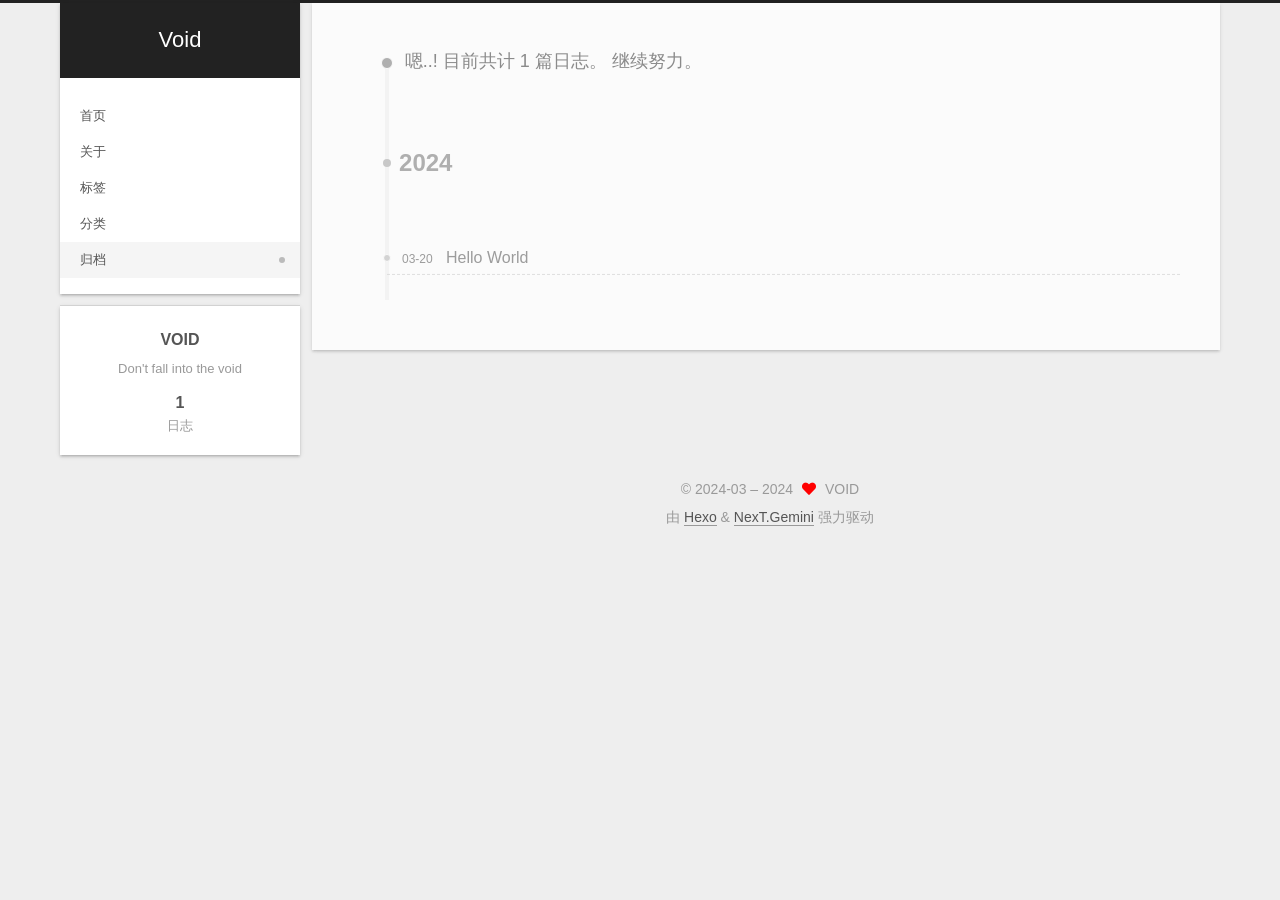
==== commit 29dd5f0e: "Site updated: 2024-03-21 13:27:16" ====
--- a/archives/index.html
+++ b/archives/index.html
@@ -112,12 +112,27 @@
   <ul id="menu" class="main-menu menu">
         <li class="menu-item menu-item-home">
 
-    <a href="/" rel="section"><i class="fa fa-home fa-fw"></i>首页</a>
+    <a href="/" rel="section"><i class="home fa-fw"></i>首页</a>
+
+  </li>
+        <li class="menu-item menu-item-about">
+
+    <a href="/about/" rel="section"><i class="user fa-fw"></i>关于</a>
+
+  </li>
+        <li class="menu-item menu-item-tags">
+
+    <a href="/tags/" rel="section"><i class="tags fa-fw"></i>标签</a>
+
+  </li>
+        <li class="menu-item menu-item-categories">
+
+    <a href="/categories/" rel="section"><i class="th fa-fw"></i>分类</a>
 
   </li>
         <li class="menu-item menu-item-archives">
 
-    <a href="/archives/" rel="section"><i class="fa fa-archive fa-fw"></i>归档</a>
+    <a href="/archives/" rel="section"><i class="archive fa-fw"></i>归档</a>
 
   </li>
   </ul>
@@ -277,7 +292,7 @@
 
 <div class="copyright">
   
-  &copy; 
+  &copy; 2024-03 – 
   <span itemprop="copyrightYear">2024</span>
   <span class="with-love">
     <i class="fa fa-heart"></i>
--- a/css/main.css
+++ b/css/main.css
@@ -1168,7 +1168,7 @@
 }
 .links-of-author a::before,
 .links-of-author span.exturl::before {
-  background: #ff638b;
+  background: #ff366f;
   border-radius: 50%;
   content: ' ';
   display: inline-block;
